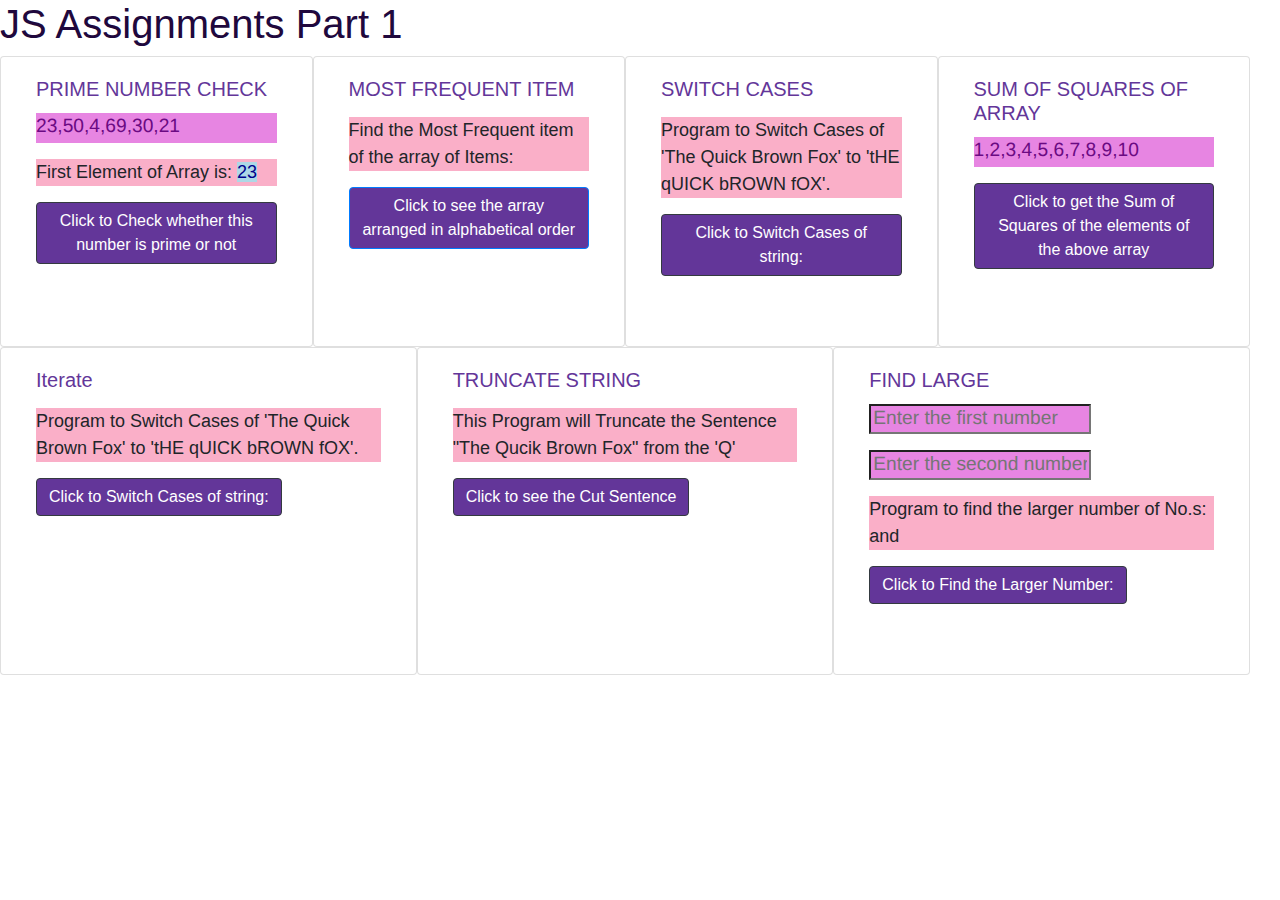
==== jsASSt1/index.html @ b1ebab42 "Uploading Assignments" ====
<!DOCTYPE html>
<html lang="en">
<head>
    <meta charset="UTF-8">
    <meta name="viewport" content="width=device-width, initial-scale=1.0">
    <title>JS10_Part1</title>
    <link rel="stylesheet" href="style.css">
    <link rel="stylesheet" href="https://stackpath.bootstrapcdn.com/bootstrap/4.3.1/css/bootstrap.min.css" integrity="sha384-ggOyR0iXCbMQv3Xipma34MD+dH/1fQ784/j6cY/iJTQUOhcWr7x9JvoRxT2MZw1T" crossorigin="anonymous">
</head>
<body>
    <h1 id="head">JS Assignments Part 1</h1>

<div class=" row col-md-12">
        <div class="card col-md 4"  >
     
            <div class="card-body">
              <h5 class="card-title"  >PRIME NUMBER CHECK</h5>
              <p id="displayNums"></p>
              <p class="card-text"> First Element of Array is: 
               <span id="firstEl">  </span></p>
              <button style="width: ;" onclick="result();" class="btn btn-dark">Click to Check whether this number is prime or not</button>
              <div id="result">

              </div>
            </div>
          </div>
        

          <div class="card col-md 4"  >
        
            <div class="card-body">
              <h5 class="card-title"  >MOST FREQUENT ITEM</h5>
        
              <p> </p>
              <p class="card-text"> Find the Most Frequent item of the array of Items: <span id="items"></span>
               </p> 
            
              <button style="width:;" onclick="Freq();" class="btn btn-primary btn-primary:hover 
              btn-primary:active btn-primary:visited">Click to see the array arranged in alphabetical order</button>
              <div id="result2"> 

              </div>
            </div>
          </div>

          <div class="card col-md 4"  >
        
            <div class="card-body">
              <h5 class="card-title"  >SWITCH CASES</h5>
        
              <p> </p>
              <p class="card-text"> Program to Switch Cases of 'The Quick Brown Fox' to 'tHE qUICK bROWN fOX'. 
                  <span id="string"></span>
               </p> 
            
              <button style="width: ;" onclick="brownFox();" class="btn btn-dark">Click to Switch Cases of string: </button>
              <div id="result3"> 

              </div>
            </div>
          </div>


          <div class="card col-md 4"  >
         
            <div class="card-body">
              <h5 class="card-title"  >SUM OF SQUARES OF ARRAY</h5>
              <p id="displayNums4"></p>
              <p class="card-text"> 
               <span id="firstEl">  </span></p>
              <button style="width: ;" onclick="square();" class="btn btn-dark">Click to get the Sum of Squares of the elements of the above array</button>
              <div id="result4" > 

              </div>
            </div>
          </div>
</div>
<div class=" row col-md-12"> 
<!-- 
          <div class="col-md-4" > 
            <span > </span>
          </div> -->

          <div class="card col-md-4" >
        
            <div class="card-body">
              <h5 class="card-title"  >Iterate</h5>
        
              <p> </p>
              <p class="card-text"> Program to Switch Cases of 'The Quick Brown Fox' to 'tHE qUICK bROWN fOX'. 
                  <span id="s"></span>
               </p> 
            
              <button  onclick="" class="btn btn-dark">Click to Switch Cases of string: </button>
              <div id="result5"> 

              </div>
            </div>
          </div>

          <div class="card col-md-4"  >
        
            <div class="card-body">
              <h5 class="card-title"  >TRUNCATE STRING</h5>
        
              <p> </p>
              <p class="card-text"> This Program will Truncate the Sentence "The Qucik Brown Fox" from the 'Q'

                  <span id="cut"></span>
               </p> 
            
              <button onclick="sliceString();" class="btn btn-dark">Click to see the Cut Sentence </button>
              <div id="result6" > 

              </div>
            </div>
          </div>

          <div class="card col-md-4" >
        
            <div class="card-body">
              <h5 class="card-title"  >FIND LARGE</h5>
              
              <input id="num1" type="text" placeholder="Enter the first number">
              <p> </p>
              <input id="num2" type="text" placeholder="Enter the second number">
              <p> </p>

              <p class="card-text" onmouseover="displayInput();"> Program to find the larger number of No.s:
                  <span id="one"></span> and <span id="two"></span>
               </p> 
  
              <button onclick="largerNo();" class="btn btn-dark">Click to Find the Larger Number: </button>
              <div id="result7" > 

              </div>
            </div>
          </div>
</div>


<script src="first.js"></script>
<script src="four.js"></script>
<script src="two.js"></script>
<script src="three.js"></script>
<script src="six.js"></script>
<script src="seven.js"></script>


<script src="https://code.jquery.com/jquery-3.3.1.slim.min.js" integrity="sha384-q8i/X+965DzO0rT7abK41JStQIAqVgRVzpbzo5smXKp4YfRvH+8abtTE1Pi6jizo" crossorigin="anonymous"></script>
<script src="https://cdnjs.cloudflare.com/ajax/libs/popper.js/1.14.7/umd/popper.min.js" integrity="sha384-UO2eT0CpHqdSJQ6hJty5KVphtPhzWj9WO1clHTMGa3JDZwrnQq4sF86dIHNDz0W1" crossorigin="anonymous"></script>
<script src="https://stackpath.bootstrapcdn.com/bootstrap/4.3.1/js/bootstrap.min.js" integrity="sha384-JjSmVgyd0p3pXB1rRibZUAYoIIy6OrQ6VrjIEaFf/nJGzIxFDsf4x0xIM+B07jRM" crossorigin="anonymous"></script>

</body>
</html>
---- jsASSt1/style.css ----
#displayNums, #displayNums4, #text, #num1,#num2 {
    
    height: 30px;

    color:rgb(107, 10, 131);
    background-color: rgb(231, 133, 226);

    text-align: justify;

    font-family: 'Gill Sans', 'Gill Sans MT', Calibri, 'Trebuchet MS', sans-serif;
    text-rendering: geometricPrecision;
    font-size: larger;
}
#firstEl {
    height: 70px;
    font-size: large;
    background-color:lightblue;
    color:darkblue;
    font-weight: 450;
    
}
#head {
    color:rgb(32, 8, 61);
}
.card-title{
    color:rgb(99, 54, 153);
}
.card-text {
    
    font-size: large;
    background-color:rgb(250, 175, 200);
    font-weight: 300;
}


.btn, .btn-primary, .btn-primary:hover, .btn-primary:active, .btn-primary:visited {
    background-color: rgb(99, 54, 153) !important;
   text-align: center; 
   align-items: center;
   background-color: rgb(176, 147, 202);
} 
#result,
#result4, #result2, #result3, #result6, #result7 {
    font-family: 'Lucida Sans', 'Lucida Sans Regular', 'Lucida Grande', 'Lucida Sans Unicode', Geneva, Verdana, sans-serif;
    font-style: italic;
    font-size: larger;
    color:darkblue;
    font-weight: 200;
    height: 50px;
    
} 
#one, #two {
    background-color: lightblue;
    color: green;
    font-weight: 200;
}
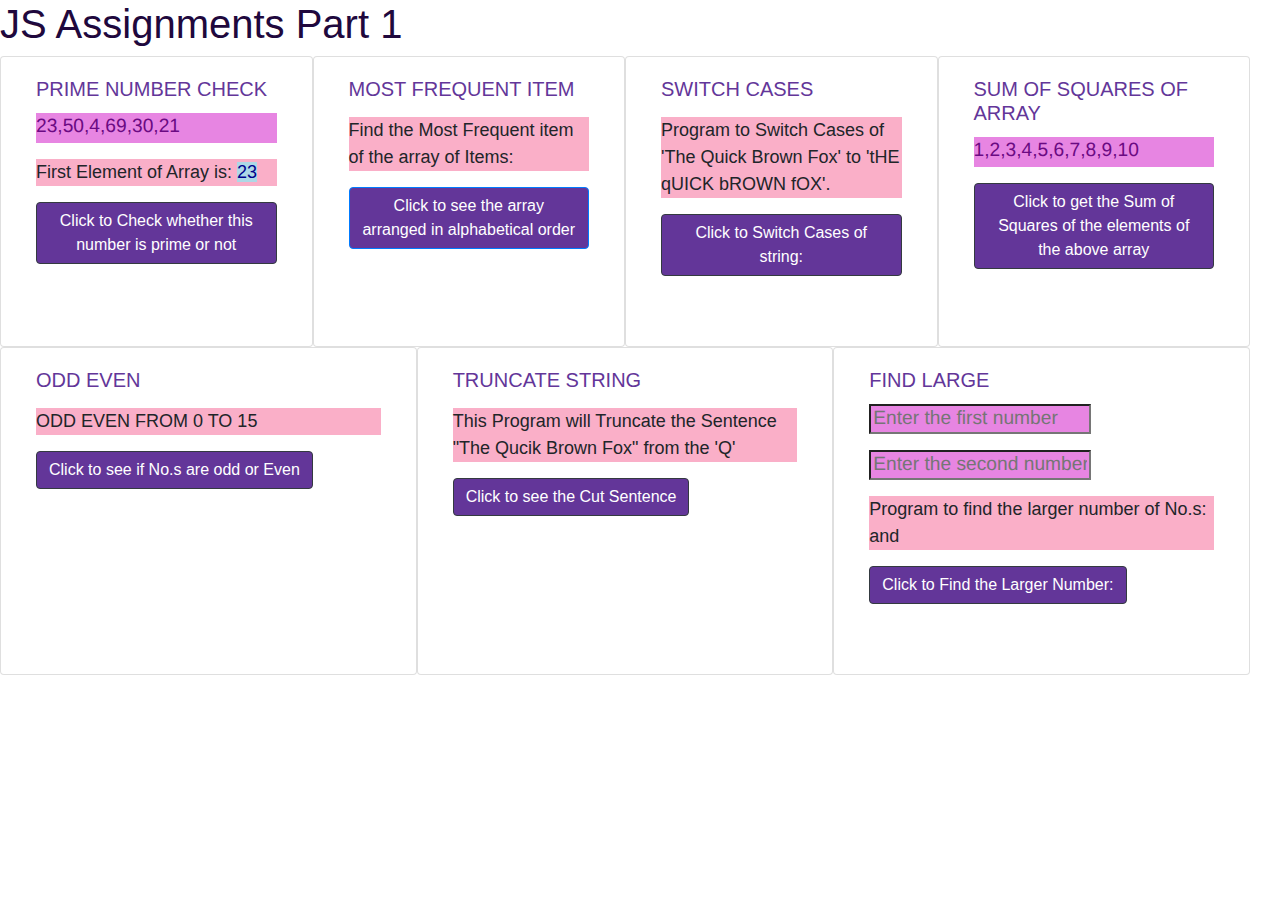
==== commit 921a5d2d: "q5" ====
--- a/jsASSt1/index.html
+++ b/jsASSt1/index.html
@@ -84,14 +84,14 @@
           <div class="card col-md-4" >
         
             <div class="card-body">
-              <h5 class="card-title"  >Iterate</h5>
+              <h5 class="card-title"  >ODD EVEN</h5>
         
               <p> </p>
-              <p class="card-text"> Program to Switch Cases of 'The Quick Brown Fox' to 'tHE qUICK bROWN fOX'. 
-                  <span id="s"></span>
+              <p class="card-text"> ODD EVEN FROM 0 TO 15
+                  <span></span>
                </p> 
             
-              <button  onclick="" class="btn btn-dark">Click to Switch Cases of string: </button>
+              <button  onclick="oddEven();" class="btn btn-dark">Click to see if No.s are odd or Even </button>
               <div id="result5"> 
 
               </div>
@@ -145,6 +145,7 @@
 <script src="three.js"></script>
 <script src="six.js"></script>
 <script src="seven.js"></script>
+<script src="five.js"></script>
 
 
 <script src="https://code.jquery.com/jquery-3.3.1.slim.min.js" integrity="sha384-q8i/X+965DzO0rT7abK41JStQIAqVgRVzpbzo5smXKp4YfRvH+8abtTE1Pi6jizo" crossorigin="anonymous"></script>
--- a/jsASSt1/style.css
+++ b/jsASSt1/style.css
@@ -40,7 +40,7 @@
    background-color: rgb(176, 147, 202);
 } 
 #result,
-#result4, #result2, #result3, #result6, #result7 {
+#result4, #result2, #result3, #result6, #result7, #result5 {
     font-family: 'Lucida Sans', 'Lucida Sans Regular', 'Lucida Grande', 'Lucida Sans Unicode', Geneva, Verdana, sans-serif;
     font-style: italic;
     font-size: larger;
